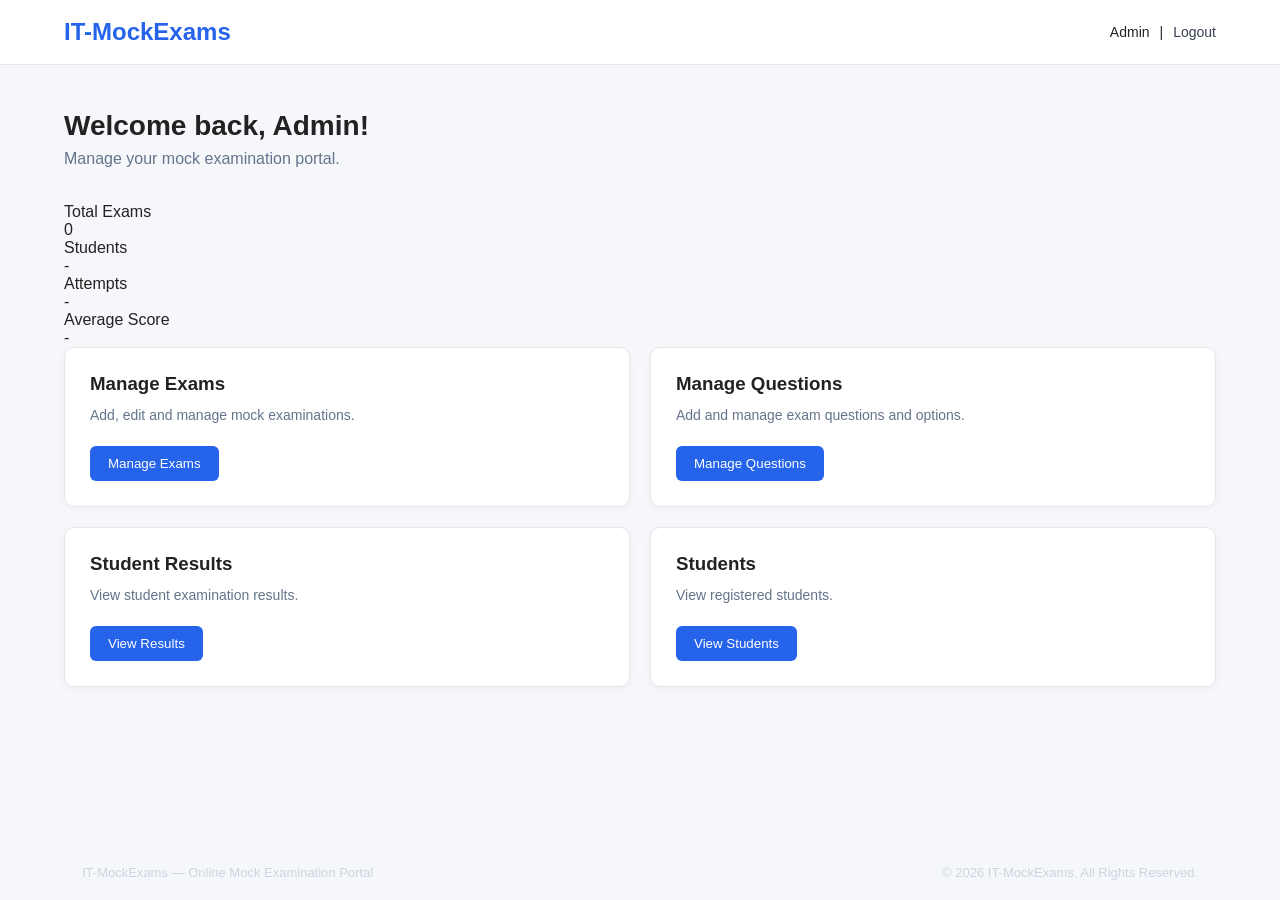
==== src/main/resources/static/frontend/admin/dashboard.html @ 5a7f1de4 "IT-MockExams" ====
<!DOCTYPE html>
<html lang="en">

<head>

    <meta charset="UTF-8">

    <meta name="viewport"
          content="width=device-width, initial-scale=1.0">

    <title>IT-MockExams - Admin Dashboard</title>

    <link rel="stylesheet"
          href="../css/admin-dashboard.css">

</head>

<body>

    <!-- ==============================
         Header
         ============================== -->

    <header class="top-header">

        <div class="header-container">

            <div class="logo">
                IT-MockExams
            </div>

            <div class="header-actions">

                <span id="adminName">
                    Admin
                </span>

                <span>|</span>

                <a href="#"
                   id="logoutButton">
                    Logout
                </a>

            </div>

        </div>

    </header>


    <!-- ==============================
         Main Content
         ============================== -->

    <main class="dashboard-container">

        <section class="welcome-section">

            <h2 id="welcomeMessage">
                Welcome back, Admin!
            </h2>

            <p>
                Manage your mock examination portal.
            </p>

        </section>


        <!-- ==============================
             Statistics
             ============================== -->

        <section class="stats-grid">

            <div class="stat-card">

                <div class="stat-title">
                    Total Exams
                </div>

                <div class="stat-value"
                     id="totalExams">
                    0
                </div>

            </div>


            <div class="stat-card">

                <div class="stat-title">
                    Students
                </div>

                <div class="stat-value">
                    -
                </div>

            </div>


            <div class="stat-card">

                <div class="stat-title">
                    Attempts
                </div>

                <div class="stat-value">
                    -
                </div>

            </div>


            <div class="stat-card">

                <div class="stat-title">
                    Average Score
                </div>

                <div class="stat-value">
                    -
                </div>

            </div>

        </section>


        <!-- ==============================
             Admin Actions
             ============================== -->

        <section class="admin-grid">


            <!-- Manage Exams -->

            <div class="admin-card">

                <h3>
                    Manage Exams
                </h3>

                <p>
                    Add, edit and manage mock examinations.
                </p>

                <button
                    type="button"
                    onclick="window.location.href='exams.html'">

                    Manage Exams

                </button>

            </div>


            <!-- Manage Questions -->

            <div class="admin-card">

                <h3>
                    Manage Questions
                </h3>

                <p>
                    Add and manage exam questions and options.
                </p>

                <button
                    type="button"
                    onclick="window.location.href='questions.html'">

                    Manage Questions

                </button>

            </div>


            <!-- Student Results -->

            <div class="admin-card">

                <h3>
                    Student Results
                </h3>

                <p>
                    View student examination results.
                </p>

                <button
                    type="button"
                    onclick="window.location.href='results.html'">

                    View Results

                </button>

            </div>


            <!-- Students -->

            <div class="admin-card">

                <h3>
                    Students
                </h3>

                <p>
                    View registered students.
                </p>

                <button
                    type="button"
                    onclick="window.location.href='students.html'">

                    View Students

                </button>

            </div>


        </section>

    </main>


    <!-- ==============================
         Footer
         ============================== -->

    <footer class="site-footer">

        <div class="footer-container">

            <span>
                IT-MockExams — Online Mock Examination Portal
            </span>

            <span>
                &copy; 2026 IT-MockExams. All Rights Reserved.
            </span>

        </div>

    </footer>


    <script src="../js/admin/dashboard.js"></script>

</body>

</html>
---- src/main/resources/static/frontend/css/admin-dashboard.css ----
* {
    margin: 0;
    padding: 0;
    box-sizing: border-box;
}

body {
    font-family: Arial, sans-serif;
    background-color: #f5f7fb;
    color: #222;

    min-height: 100vh;

    display: flex;
    flex-direction: column;
}


/* ==============================
   Header
   ============================== */

.top-header {
    background-color: white;
    border-bottom: 1px solid #e5e7eb;
}

.header-container {
    width: 90%;
    max-width: 1200px;

    margin: auto;

    padding: 18px 0;

    display: flex;
    justify-content: space-between;
    align-items: center;
}

.logo {
    font-size: 24px;
    font-weight: bold;
    color: #2563eb;
}

.header-actions {
    display: flex;
    align-items: center;
    gap: 10px;

    font-size: 14px;
}

.header-actions a {
    color: #374151;
    text-decoration: none;
}

.header-actions a:hover {
    color: #2563eb;
    text-decoration: underline;
}


/* ==============================
   Main
   ============================== */

.dashboard-container {
    width: 90%;
    max-width: 1200px;

    margin: auto;

    padding: 45px 0;

    flex: 1;
}

.welcome-section {
    margin-bottom: 35px;
}

.welcome-section h2 {
    font-size: 28px;
    margin-bottom: 8px;
}

.welcome-section p {
    color: #64748b;
}


/* ==============================
   Admin Cards
   ============================== */

.admin-grid {
    display: grid;

    grid-template-columns:
        repeat(2, 1fr);

    gap: 20px;
}

.admin-card {
    background-color: white;

    padding: 25px;

    border-radius: 10px;

    border: 1px solid #e5e7eb;

    box-shadow:
        0 2px 8px
        rgba(0, 0, 0, 0.04);
}

.admin-card h3 {
    margin-bottom: 10px;
}

.admin-card p {
    color: #64748b;

    font-size: 14px;

    line-height: 1.5;

    margin-bottom: 20px;
}

.admin-card button {
    border: none;

    background-color: #2563eb;

    color: white;

    padding: 10px 18px;

    border-radius: 6px;

    cursor: pointer;
}

.admin-card button:hover {
    background-color: #1d4ed8;
}


/* ==============================
   Footer
   ============================== */

.site-footer {
    background-color: #1e293b;

    color: #cbd5e1;

    padding: 18px 0;
}

.footer-container {
    width: 90%;
    max-width: 1200px;

    margin: auto;

    display: flex;

    justify-content: space-between;

    font-size: 13px;
}


/* ==============================
   Responsive
   ============================== */

@media (max-width: 700px) {

    .admin-grid {
        grid-template-columns: 1fr;
    }

    .header-container {
        width: 92%;
    }

    .dashboard-container {
        width: 92%;
    }

    .footer-container {
        flex-direction: column;
        gap: 8px;
        text-align: center;
    }
}

/* ==============================
   Manage Exams
============================== */

.admin-container {
    width: 90%;
    max-width: 1200px;
    margin: 40px auto;
}

.page-header {
    display: flex;
    justify-content: space-between;
    align-items: center;
    margin-bottom: 30px;
}

.page-header h1 {
    margin-bottom: 8px;
}

.page-header p {
    color: #666;
}


/* Buttons */

.primary-button,
.secondary-button,
.edit-button,
.delete-button {
    border: none;
    padding: 10px 16px;
    border-radius: 6px;
    cursor: pointer;
    font-size: 14px;
}

.primary-button {
    background: #2563eb;
    color: white;
}

.secondary-button {
    background: #ddd;
    color: #222;
}

.edit-button {
    background: #f59e0b;
    color: white;
    margin-right: 5px;
}

.delete-button {
    background: #dc2626;
    color: white;
}

.primary-button:hover {
    background: #1d4ed8;
}


/* Form */

.form-section {
    background: white;
    padding: 25px;
    border-radius: 10px;
    margin-bottom: 30px;
    box-shadow: 0 2px 8px rgba(0,0,0,0.08);
}

.hidden {
    display: none;
}

.form-group {
    margin-bottom: 18px;
}

.form-group label {
    display: block;
    margin-bottom: 7px;
    font-weight: 600;
}

.form-group input,
.form-group textarea {
    width: 100%;
    padding: 11px;
    border: 1px solid #ccc;
    border-radius: 6px;
    font-size: 15px;
}

.form-group textarea {
    min-height: 100px;
    resize: vertical;
}

.form-row {
    display: flex;
    gap: 20px;
}

.form-row .form-group {
    flex: 1;
}

.checkbox-group label {
    display: flex;
    align-items: center;
    gap: 8px;
}

.form-actions {
    display: flex;
    gap: 10px;
}


/* Table */

.table-section {
    background: white;
    border-radius: 10px;
    padding: 25px;
    box-shadow: 0 2px 8px rgba(0,0,0,0.08);
}

.section-header {
    display: flex;
    justify-content: space-between;
    align-items: center;
    margin-bottom: 20px;
}

.table-container {
    overflow-x: auto;
}

table {
    width: 100%;
    border-collapse: collapse;
}

th,
td {
    padding: 14px;
    text-align: left;
    border-bottom: 1px solid #eee;
}

th {
    background: #f5f7fb;
}

td small {
    color: #777;
}

.status-active,
.status-inactive {
    padding: 5px 10px;
    border-radius: 20px;
    font-size: 12px;
}

.status-active {
    background: #dcfce7;
    color: #166534;
}

.status-inactive {
    background: #fee2e2;
    color: #991b1b;
}


/* Footer */

.site-footer {
    margin-top: 50px;
    padding: 20px;
    background: #f5f7fb;
}

.site-footer .container {
    display: flex;
    justify-content: space-between;
    gap: 20px;
}

/* ==============================
   Manage Exams
============================== */

.admin-container {
    width: 90%;
    max-width: 1200px;
    margin: 40px auto;
}

.page-header {
    display: flex;
    justify-content: space-between;
    align-items: center;
    margin-bottom: 30px;
}

.page-header h1 {
    margin-bottom: 8px;
}

.page-header p {
    color: #666;
}


/* Buttons */

.primary-button,
.secondary-button,
.edit-button,
.delete-button {
    border: none;
    padding: 10px 16px;
    border-radius: 6px;
    cursor: pointer;
    font-size: 14px;
}

.primary-button {
    background: #2563eb;
    color: white;
}

.secondary-button {
    background: #ddd;
    color: #222;
}

.edit-button {
    background: #f59e0b;
    color: white;
    margin-right: 5px;
}

.delete-button {
    background: #dc2626;
    color: white;
}

.primary-button:hover {
    background: #1d4ed8;
}


/* Form */

.form-section {
    background: white;
    padding: 25px;
    border-radius: 10px;
    margin-bottom: 30px;
    box-shadow: 0 2px 8px rgba(0,0,0,0.08);
}

.hidden {
    display: none;
}

.form-group {
    margin-bottom: 18px;
}

.form-group label {
    display: block;
    margin-bottom: 7px;
    font-weight: 600;
}

.form-group input,
.form-group textarea {
    width: 100%;
    padding: 11px;
    border: 1px solid #ccc;
    border-radius: 6px;
    font-size: 15px;
}

.form-group textarea {
    min-height: 100px;
    resize: vertical;
}

.form-row {
    display: flex;
    gap: 20px;
}

.form-row .form-group {
    flex: 1;
}

.checkbox-group label {
    display: flex;
    align-items: center;
    gap: 8px;
}

.form-actions {
    display: flex;
    gap: 10px;
}


/* Table */

.table-section {
    background: white;
    border-radius: 10px;
    padding: 25px;
    box-shadow: 0 2px 8px rgba(0,0,0,0.08);
}

.section-header {
    display: flex;
    justify-content: space-between;
    align-items: center;
    margin-bottom: 20px;
}

.table-container {
    overflow-x: auto;
}

table {
    width: 100%;
    border-collapse: collapse;
}

th,
td {
    padding: 14px;
    text-align: left;
    border-bottom: 1px solid #eee;
}

th {
    background: #f5f7fb;
}

td small {
    color: #777;
}

.status-active,
.status-inactive {
    padding: 5px 10px;
    border-radius: 20px;
    font-size: 12px;
}

.status-active {
    background: #dcfce7;
    color: #166534;
}

.status-inactive {
    background: #fee2e2;
    color: #991b1b;
}


/* Footer */

.site-footer {
    margin-top: 50px;
    padding: 20px;
    background: #f5f7fb;
}

.site-footer .container {
    display: flex;
    justify-content: space-between;
    gap: 20px;
}

/* ==============================
   Manage Questions
============================== */

.form-group select {
    width: 100%;
    padding: 11px;
    border: 1px solid #ccc;
    border-radius: 6px;
    font-size: 15px;
    background: white;
}

.question-card {
    background: white;
    border: 1px solid #e5e7eb;
    border-radius: 10px;
    padding: 20px;
    margin-bottom: 15px;
}

.question-number {
    font-size: 13px;
    font-weight: bold;
    color: #2563eb;
    margin-bottom: 10px;
}

.question-text {
    font-size: 17px;
    font-weight: 600;
    margin-bottom: 15px;
}

.correct-answer {
    font-size: 14px;
    color: #555;
}

.options-area {
    margin: 15px 0;
}

.option-item {
    padding: 9px 12px;
    margin-bottom: 6px;
    background: #f5f7fb;
    border-radius: 5px;
}

.option-label {
    font-weight: bold;
    margin-right: 8px;
}

.correct-answer {
    margin-top: 12px;
    color: #555;
}

/* ==============================
   Student Results
   ============================== */

.table-container {
    width: 100%;
    overflow-x: auto;
}

.results-table {
    width: 100%;
    border-collapse: collapse;
    margin-top: 10px;
}

.results-table th,
.results-table td {
    padding: 12px;
    text-align: left;
    border-bottom: 1px solid #ddd;
}

.results-table th {
    font-weight: 600;
}

.results-table tr:hover {
    background-color: #f5f7fb;
}
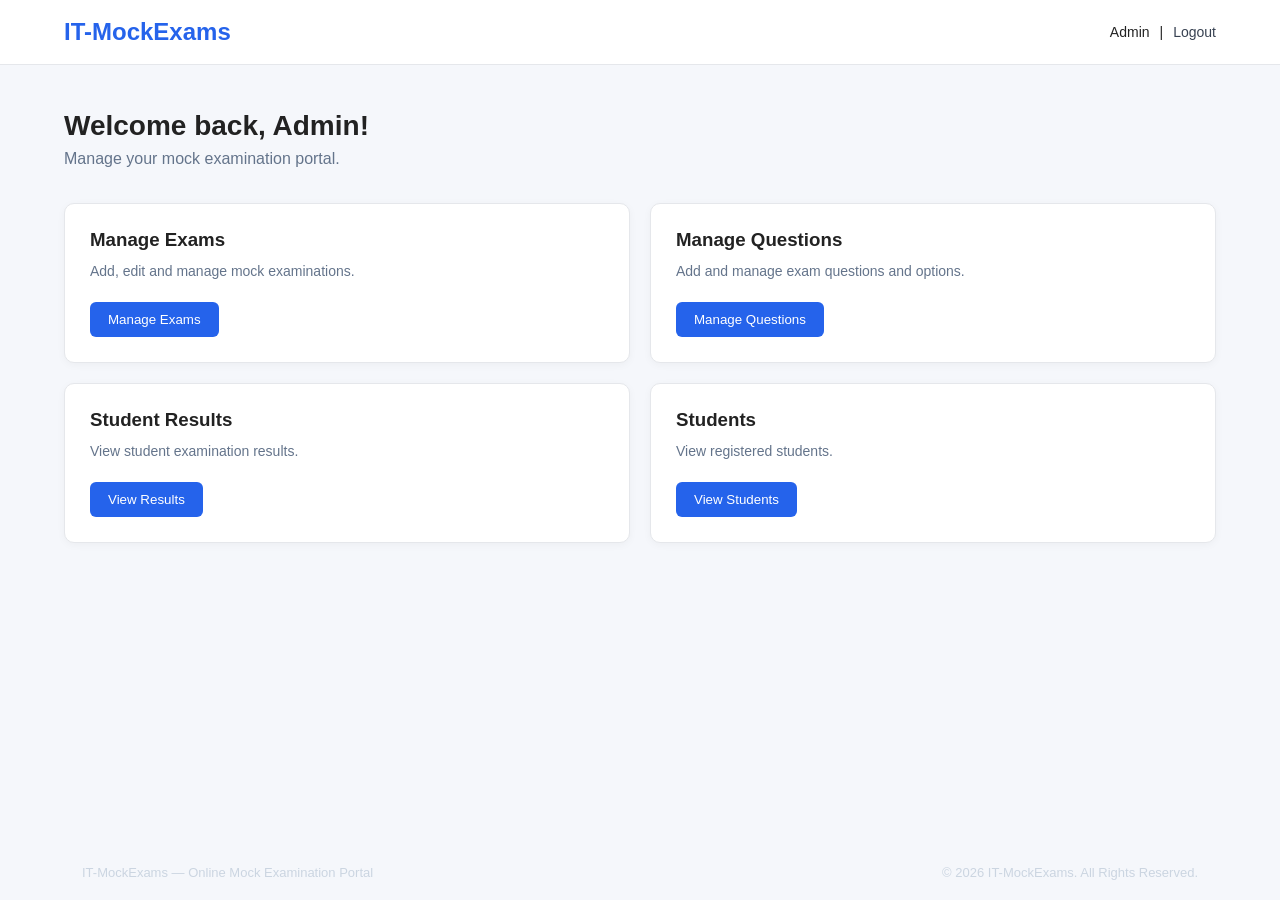
==== commit 9d2e5885: "Update student dashboard and profile" ====
--- a/src/main/resources/static/frontend/admin/dashboard.html
+++ b/src/main/resources/static/frontend/admin/dashboard.html
@@ -68,67 +68,7 @@
         </section>
 
 
-        <!-- ==============================
-             Statistics
-             ============================== -->
-
-        <section class="stats-grid">
-
-            <div class="stat-card">
-
-                <div class="stat-title">
-                    Total Exams
-                </div>
-
-                <div class="stat-value"
-                     id="totalExams">
-                    0
-                </div>
-
-            </div>
-
-
-            <div class="stat-card">
-
-                <div class="stat-title">
-                    Students
-                </div>
-
-                <div class="stat-value">
-                    -
-                </div>
-
-            </div>
-
-
-            <div class="stat-card">
-
-                <div class="stat-title">
-                    Attempts
-                </div>
-
-                <div class="stat-value">
-                    -
-                </div>
-
-            </div>
-
-
-            <div class="stat-card">
-
-                <div class="stat-title">
-                    Average Score
-                </div>
-
-                <div class="stat-value">
-                    -
-                </div>
-
-            </div>
-
-        </section>
-
-
+ 
         <!-- ==============================
              Admin Actions
              ============================== -->
